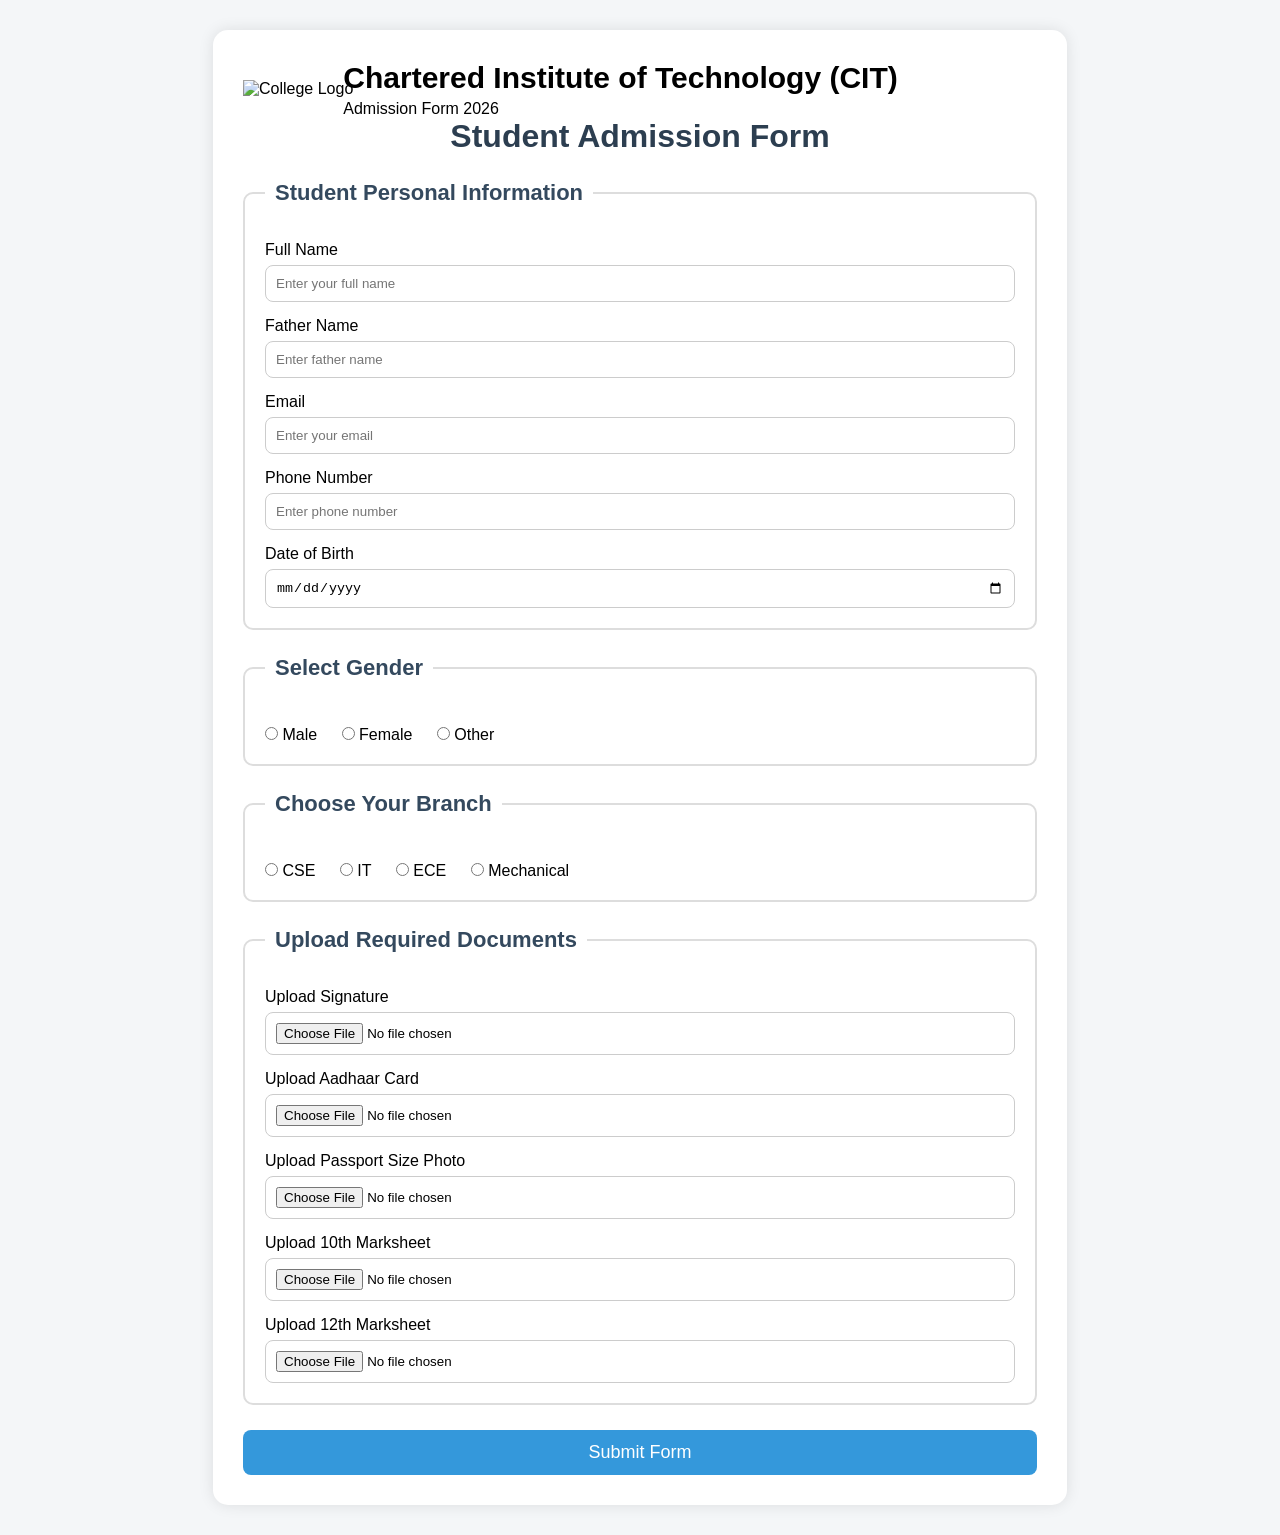
==== registration.html @ 60dc2e8a "Add files via upload" ====
<!DOCTYPE html>
<html lang="en">
<head>
    <meta charset="UTF-8">
    <meta name="viewport" content="width=device-width, initial-scale=1.0">
    <title>Student Admission Form</title>
    <link rel="stylesheet" href="registration.css">
</head>
<body>

    <div class="container">

    <div class="header-box">
        <div class="logo-box">
            <img src="../image/logo.png" alt="College Logo">
        </div>

        <div class="college-name">
            <h2>Chartered Institute of Technology (CIT)</h2>
            <p>Admission Form 2026</p>
        </div>
    </div>

    <h1>Student Admission Form</h1>

      

    <form>

        <!-- Personal Information -->
        <fieldset class="form-section">
            <legend>Student Personal Information</legend>

            <label>Full Name</label>
            <input type="text" placeholder="Enter your full name">

            <label>Father Name</label>
            <input type="text" placeholder="Enter father name">

            <label>Email</label>
            <input type="email" placeholder="Enter your email">

            <label>Phone Number</label>
            <input type="number" placeholder="Enter phone number">

            <label>Date of Birth</label>
            <input type="date">
        </fieldset>


        <!-- Gender Section -->
        <fieldset class="form-section">
            <legend>Select Gender</legend>

            <div class="radio-group">
                <label><input type="radio" name="gender"> Male</label>
                <label><input type="radio" name="gender"> Female</label>
                <label><input type="radio" name="gender"> Other</label>
            </div>
        </fieldset>


        <!-- Branch Section -->
        <fieldset class="form-section">
            <legend>Choose Your Branch</legend>

            <div class="radio-group">
                <label><input type="radio" name="branch"> CSE</label>
                <label><input type="radio" name="branch"> IT</label>
                <label><input type="radio" name="branch"> ECE</label>
                <label><input type="radio" name="branch"> Mechanical</label>
            </div>
        </fieldset>


        <!-- Document Upload -->
        <fieldset class="form-section">
            <legend>Upload Required Documents</legend>

            <label>Upload Signature</label>
            <input type="file">

            <label>Upload Aadhaar Card</label>
            <input type="file">

            <label>Upload Passport Size Photo</label>
            <input type="file">

            <label>Upload 10th Marksheet</label>
            <input type="file">

            <label>Upload 12th Marksheet</label>
            <input type="file">
        </fieldset>

        <button type="submit">Submit Form</button>

    </form>
</div>

</body>
</html>
---- registration.css ----
* {
    margin: 0;
    padding: 0;
    box-sizing: border-box;
}

body {
    font-family: Arial, sans-serif;
    background: #f4f6f8;
    padding: 30px;
}

.container {
    width: 70%;
    margin: auto;
    background: white;
    padding: 30px;
    border-radius: 15px;
    box-shadow: 0 0 15px rgba(0,0,0,0.1);
}

h1 {
    text-align: center;
    margin-bottom: 25px;
    color: #2c3e50;
}

.form-section {
    border: 2px solid #ddd;
    border-radius: 10px;
    padding: 20px;
    margin-bottom: 25px;
}

legend {
    font-size: 22px;
    font-weight: bold;
    color: #34495e;
    padding: 0 10px;
}

label {
    display: block;
    margin-top: 15px;
    font-weight: 500;
}

input[type="text"],
input[type="email"],
input[type="number"],
input[type="date"],
input[type="file"] {
    width: 100%;
    padding: 10px;
    margin-top: 6px;
    border: 1px solid #ccc;
    border-radius: 8px;
}

.radio-group {
    margin-top: 10px;
}

.radio-group label {
    display: inline-block;
    margin-right: 20px;
    font-weight: normal;
}

button {
    width: 100%;
    padding: 12px;
    background: #3498db;
    color: white;
    border: none;
    font-size: 18px;
    border-radius: 8px;
    cursor: pointer;
}

button:hover {
    background: #2980b9;
}

.header-box {
    display: flex;
    align-items: center;
    justify-content: flex-start;   
    gap: 0px;                     
    /* margin-bottom: 25px;
    border-bottom: 2px solid #ddd;
    padding-bottom: 20px; */
}

.logo-box {
    flex-shrink: 0;
}

.logo-box img {
    width: 200px;   
    height: 200px;
    object-fit: contain;
}

.college-name {
    display: flex;
    flex-direction: column;
    justify-content: center;
    margin-left: -10px;
}

.college-name h2 {
    font-size: 30px;
    margin: 0;
    line-height: 1.2;
}

.college-name p {
    margin-top: 4px;
}
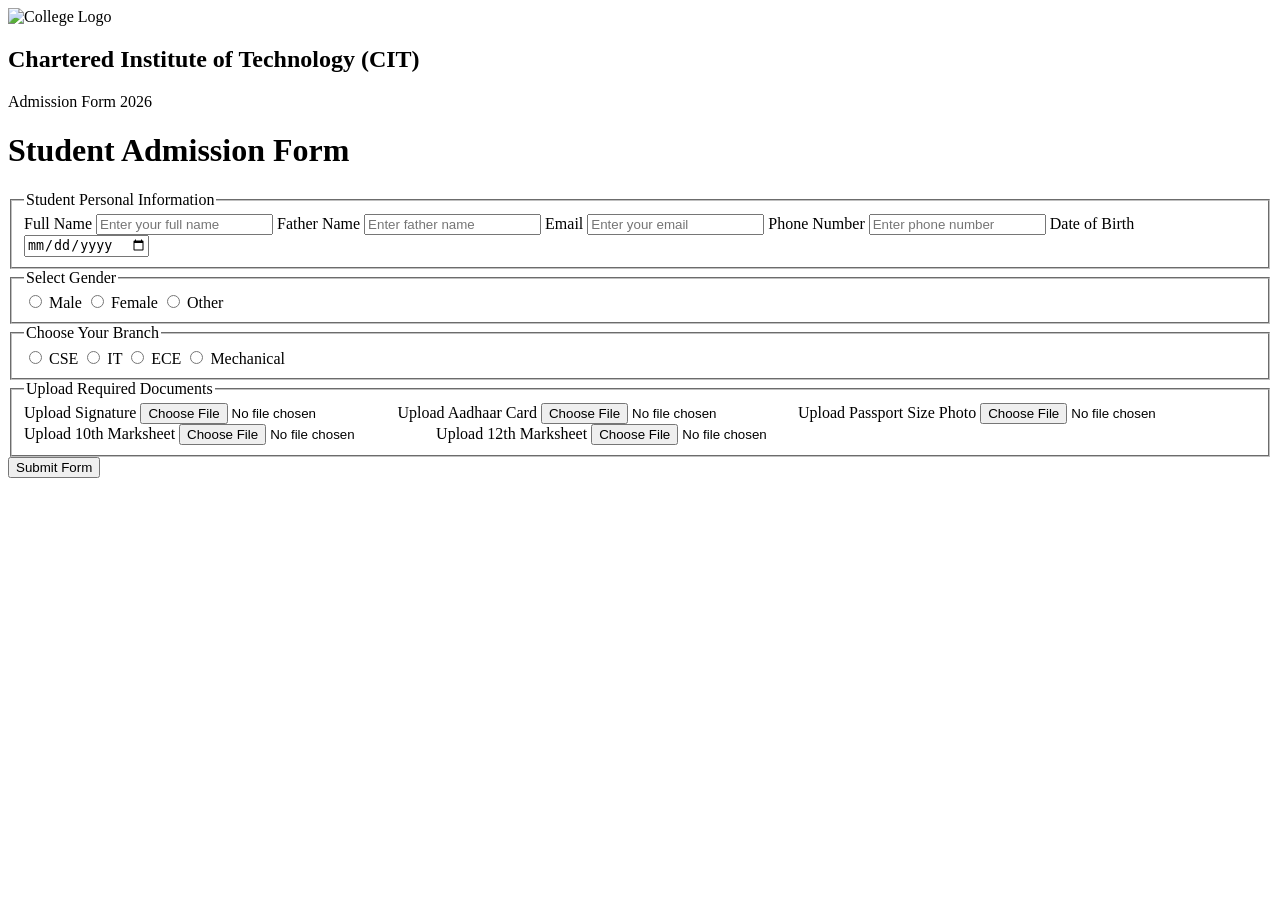
==== commit a2a03a8f: "Update CSS link in registration.html" ====
--- a/registration.html
+++ b/registration.html
@@ -4,7 +4,7 @@
     <meta charset="UTF-8">
     <meta name="viewport" content="width=device-width, initial-scale=1.0">
     <title>Student Admission Form</title>
-    <link rel="stylesheet" href="registration.css">
+    <link rel="stylesheet" href="https://github.com/priyaashoksaini10-debug/Resume/blob/main/registration.css">
 </head>
 <body>
 
@@ -99,4 +99,4 @@
 </div>
 
 </body>
-</html>+</html>
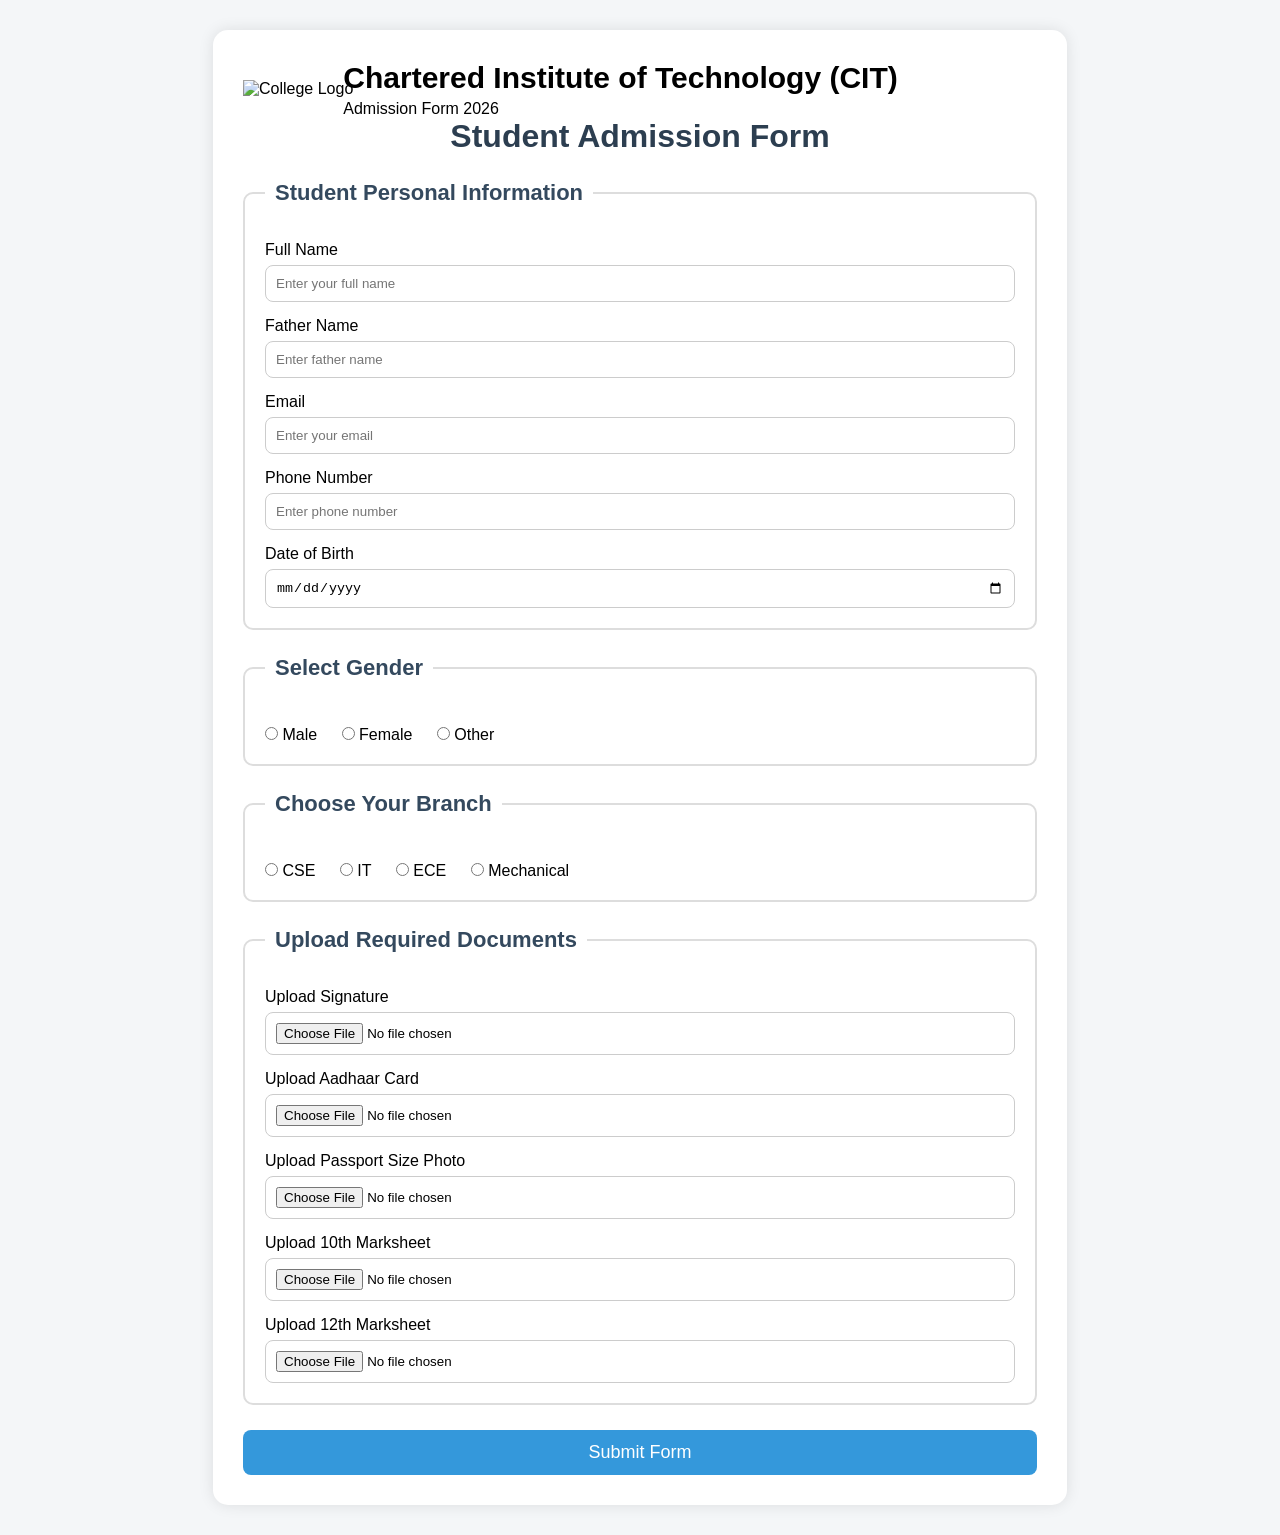
==== commit 1b739d82: "Fix HTML encoding and update CSS link" ====
--- a/registration.html
+++ b/registration.html
@@ -4,7 +4,7 @@
     <meta charset="UTF-8">
     <meta name="viewport" content="width=device-width, initial-scale=1.0">
     <title>Student Admission Form</title>
-    <link rel="stylesheet" href="https://github.com/priyaashoksaini10-debug/Resume/blob/main/registration.css">
+    <link rel="stylesheet" href="registration.css">
 </head>
 <body>
 
--- a/registration.css
+++ b/registration.css
@@ -0,0 +1,120 @@
+* {
+    margin: 0;
+    padding: 0;
+    box-sizing: border-box;
+}
+
+body {
+    font-family: Arial, sans-serif;
+    background: #f4f6f8;
+    padding: 30px;
+}
+
+.container {
+    width: 70%;
+    margin: auto;
+    background: white;
+    padding: 30px;
+    border-radius: 15px;
+    box-shadow: 0 0 15px rgba(0,0,0,0.1);
+}
+
+h1 {
+    text-align: center;
+    margin-bottom: 25px;
+    color: #2c3e50;
+}
+
+.form-section {
+    border: 2px solid #ddd;
+    border-radius: 10px;
+    padding: 20px;
+    margin-bottom: 25px;
+}
+
+legend {
+    font-size: 22px;
+    font-weight: bold;
+    color: #34495e;
+    padding: 0 10px;
+}
+
+label {
+    display: block;
+    margin-top: 15px;
+    font-weight: 500;
+}
+
+input[type="text"],
+input[type="email"],
+input[type="number"],
+input[type="date"],
+input[type="file"] {
+    width: 100%;
+    padding: 10px;
+    margin-top: 6px;
+    border: 1px solid #ccc;
+    border-radius: 8px;
+}
+
+.radio-group {
+    margin-top: 10px;
+}
+
+.radio-group label {
+    display: inline-block;
+    margin-right: 20px;
+    font-weight: normal;
+}
+
+button {
+    width: 100%;
+    padding: 12px;
+    background: #3498db;
+    color: white;
+    border: none;
+    font-size: 18px;
+    border-radius: 8px;
+    cursor: pointer;
+}
+
+button:hover {
+    background: #2980b9;
+}
+
+.header-box {
+    display: flex;
+    align-items: center;
+    justify-content: flex-start;   
+    gap: 0px;                     
+    /* margin-bottom: 25px;
+    border-bottom: 2px solid #ddd;
+    padding-bottom: 20px; */
+}
+
+.logo-box {
+    flex-shrink: 0;
+}
+
+.logo-box img {
+    width: 200px;   
+    height: 200px;
+    object-fit: contain;
+}
+
+.college-name {
+    display: flex;
+    flex-direction: column;
+    justify-content: center;
+    margin-left: -10px;
+}
+
+.college-name h2 {
+    font-size: 30px;
+    margin: 0;
+    line-height: 1.2;
+}
+
+.college-name p {
+    margin-top: 4px;
+}
